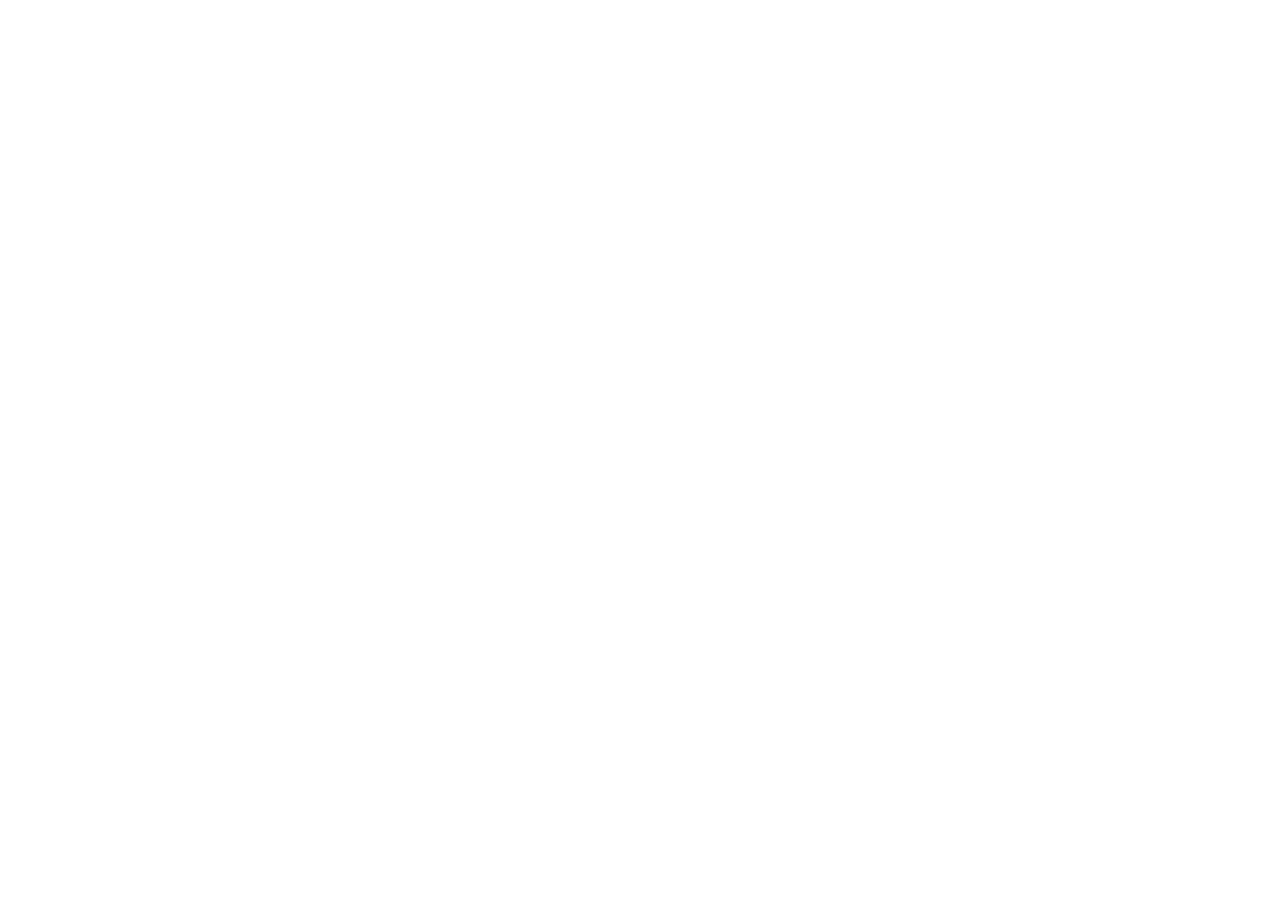
==== hero-hotel.html @ 4ad462f6 "create index" ====
<html lang="en">
<head>
    <meta charset="UTF-8">
    <meta http-equiv="X-UA-Compatible" content="IE=edge">
    <meta name="viewport" content="width=device-width, initial-scale=1.0">
    <link rel="stylesheet" href="https://cdnjs.cloudflare.com/ajax/libs/modern-normalize/1.1.0/modern-normalize.min.css"
    integrity="sha512-wpPYUAdjBVSE4KJnH1VR1HeZfpl1ub8YT/NKx4PuQ5NmX2tKuGu6U/JRp5y+Y8XG2tV+wKQpNHVUX03MfMFn9Q=="
    crossorigin="anonymous" referrerpolicy="no-referrer" />
    <link rel="stylesheet" href="./css/style.css">
    <title>Mimino</title>
</head>
<body>
    
</body>
</html>
---- css/style.css ----
body {
    line-height: 1;
    letter-spacing: 0.03em;
    font-size: 14px;
    font-weight: 400;
}

p,
h1,
h2,
h3 {
    margin: 0;
}

ul {
    margin: 0;
    padding-left: 0;
}

img {
    max-width: 100%;
    display: block;
    height: auto;
}

.container {
    width: 1280px;
    margin: 0 auto;
    padding-left: 85px;
    padding-right: 85px;
}

.hero {
    max-width: 1280px;
    height: 720px;
    background-image: linear-gradient(to right,
            rgba(0, 0, 0, 0.65),
            rgba(0, 0, 0, 0.65)),
            url(../image/bg-hero-index.jpg);
    background-repeat: no-repeat;
    background-size: cover;
    background-position: center;
    margin-left: auto;
    margin-right: auto;
    padding-top: 164px;
}

.title-hero {
    font-family: 'Film P3';
    font-style: normal;
    font-weight: 700;
    font-size: 128px;
    line-height: 138px;
    text-transform: uppercase;    
    letter-spacing: 0.3em;
    color: #FFFFFF;
    margin-bottom: 32px;
    margin: 0 auto;
    text-align: center;
}

.subtitle-hero {
    font-family: 'Montserrat';
    font-style: normal;
    font-weight: 600;
    font-size: 20px;
    line-height: 24px;
    letter-spacing: 0.02em;
    color: #FFFFFF;
    margin-bottom: 64px;
    text-align: center;
}

.heading-hero {
    font-family: 'Times New Roman';
    font-style: normal;
    font-weight: 700;
    font-size: 36px;
    line-height: 41px;
    letter-spacing: 0.05em;
    text-transform: uppercase;
    color: #FFFFFF;
    text-align: center;
}

.hero-button {
    background-color: rgba(0, 0, 0, 0.4);
    font-family: 'Montserrat';
    font-style: normal;
    font-weight: 700;
    font-size: 16px;
    line-height: 20px;
    letter-spacing: 0.02em;    
    color: #F3C653;
    border: 2px solid #FFFFFF;
    border-radius: 25px;
    padding: 14px 35px;
    display: block;
    min-width: 258px;
}

.hero-btn {
    flex-wrap: wrap;
    justify-content: center;
    margin-bottom: 61px;
    margin-right: 0;
    display: flex;
    gap: 60px;
}
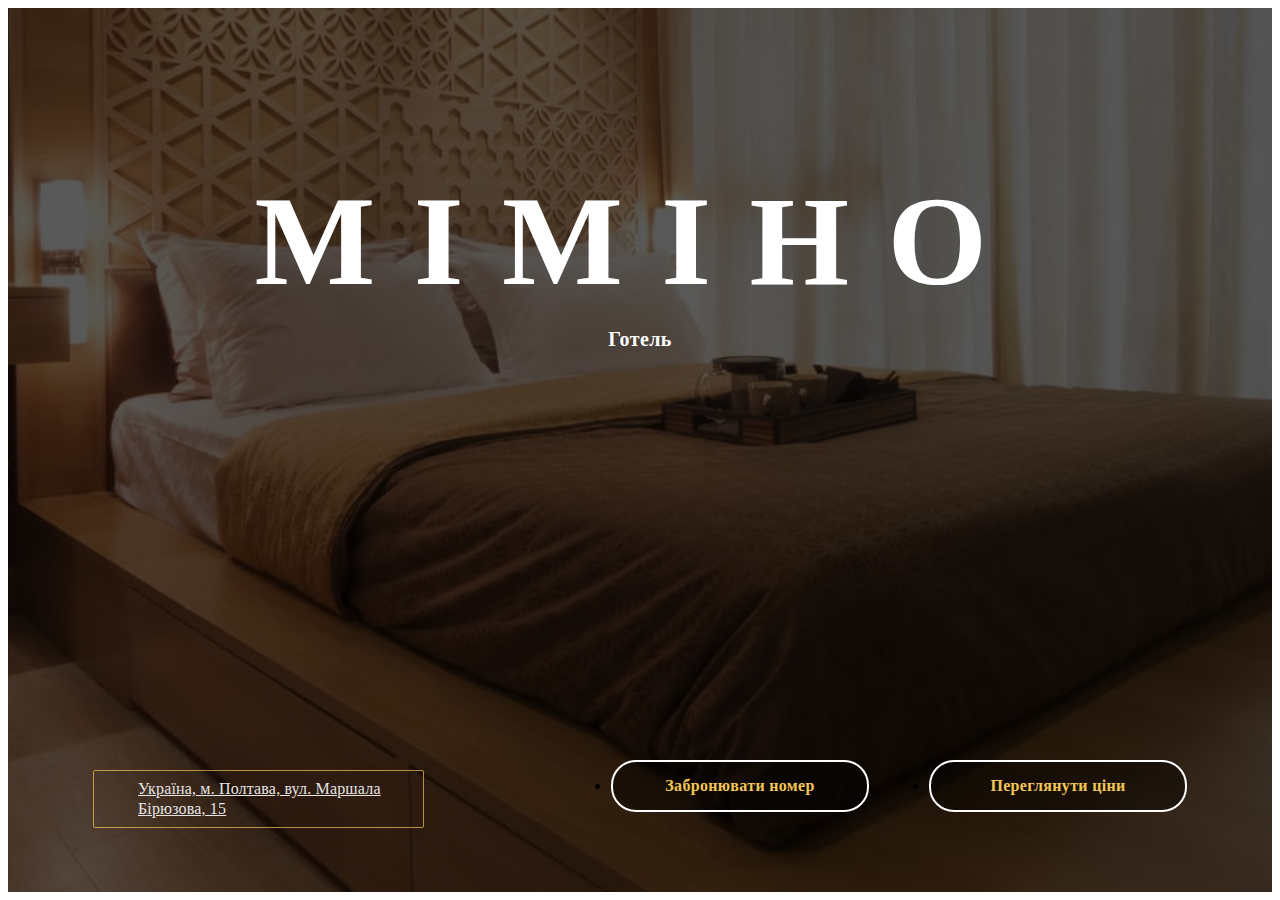
==== commit 160cd30a: "зміна проєкту" ====
--- a/hero-hotel.html
+++ b/hero-hotel.html
@@ -10,6 +10,26 @@
     <title>Mimino</title>
 </head>
 <body>
-    
+    <section class="hero hotel-hero">
+        <div class="container">
+            <h1 class="title-hero">міміно</h1>
+            <h2 class="subtitle-hero">Готель</h2>
+            <div class="maps-address">
+                <a class="map-address" href="https://www.google.com/maps/place/Marshala+Biryuzova+St,+15,+Poltava,+Poltavs'ka+oblast,+36000/@49.599194,34.5265463,17z/data=!4m6!3m5!1s0x40d82601f3347a5f:0x36f3f9aeec44a6a!8m2!3d49.599194!4d34.5265463!16s%2Fg%2F1tggm4y1" 
+                    target="_blank" 
+                    rel="nofollow noopener noreferrer">
+                        <svg class="icon-picture" width="24" height="24">
+                            <use href="../img/sprite-icons.svg#location"></use>
+                        </svg> 
+                        Україна, м. Полтава, вул. Маршала Бірюзова, 15</a>
+            </div>
+            <div class="buttons-hero">
+                <ul class="hero-btn">
+                    <li><button class="hero-button" type="button">Забронювати номер</button></li>
+                    <li><button class="hero-button" type="button">Переглянути ціни</button></li>
+                </ul>
+            </div>
+        </div>
+    </section>
 </body>
 </html>--- a/css/style.css
+++ b/css/style.css
@@ -1,42 +1,16 @@
-body {
-    line-height: 1;
-    letter-spacing: 0.03em;
-    font-size: 14px;
-    font-weight: 400;
-}
-
-p,
-h1,
-h2,
-h3 {
-    margin: 0;
-}
-
-ul {
-    margin: 0;
-    padding-left: 0;
-}
-
-img {
-    max-width: 100%;
-    display: block;
-    height: auto;
-}
-
-.container {
-    width: 1280px;
-    margin: 0 auto;
-    padding-left: 85px;
-    padding-right: 85px;
-}
-
+/* Hero */
 .hero {
+    position: relative;
     max-width: 1280px;
     height: 720px;
+}
+
+.rest-hotel {
+    position: relative;
     background-image: linear-gradient(to right,
             rgba(0, 0, 0, 0.65),
             rgba(0, 0, 0, 0.65)),
-            url(../image/bg-hero-index.jpg);
+        url(../img/bg-hero-index.jpg);
     background-repeat: no-repeat;
     background-size: cover;
     background-position: center;
@@ -45,13 +19,34 @@
     padding-top: 164px;
 }
 
+@media (min-device-pixel-ratio: 2),
+(min-resolution: 192dpi),
+(min-resolution: 2dppx) {
+    .rest-hotel {
+        background-image: linear-gradient(to right,
+                rgba(0, 0, 0, 0.65),
+                rgba(0, 0, 0, 0.65)),
+            url(../img/bg-hero-index@2x.jpg);
+    }
+}
+
+@media (min-device-pixel-ratio: 2),
+(min-resolution: 192dpi),
+(min-resolution: 2dppx) {
+    .rest-hotel {
+        background-image: linear-gradient(to right,
+                rgba(0, 0, 0, 0.65),
+                rgba(0, 0, 0, 0.65)),
+            url(../img/bg-hero-index@3x.jpg);
+    }
+}
+
 .title-hero {
     font-family: 'Film P3';
-    font-style: normal;
     font-weight: 700;
     font-size: 128px;
     line-height: 138px;
-    text-transform: uppercase;    
+    text-transform: uppercase;
     letter-spacing: 0.3em;
     color: #FFFFFF;
     margin-bottom: 32px;
@@ -83,14 +78,19 @@
     text-align: center;
 }
 
+.buttons-hero {
+    position: absolute;
+    bottom: 64px;
+    right: 85px;
+}
+
 .hero-button {
     background-color: rgba(0, 0, 0, 0.4);
     font-family: 'Montserrat';
-    font-style: normal;
     font-weight: 700;
     font-size: 16px;
     line-height: 20px;
-    letter-spacing: 0.02em;    
+    letter-spacing: 0.02em;
     color: #F3C653;
     border: 2px solid #FFFFFF;
     border-radius: 25px;
@@ -99,11 +99,233 @@
     min-width: 258px;
 }
 
+.hero-button:hover {
+    background-color: #FFFFFF;
+}
+
 .hero-btn {
     flex-wrap: wrap;
-    justify-content: center;
-    margin-bottom: 61px;
+    justify-content: end;
     margin-right: 0;
     display: flex;
     gap: 60px;
+}
+
+.map-address {
+    position: relative;
+    font-family: 'Montserrat';
+    font-style: normal;
+    font-weight: 400;
+    font-size: 16px;
+    line-height: 20px;
+    letter-spacing: 0.01em;
+    color: #E5E5E5;
+    border: 1px solid rgba(243, 198, 83, 0.7);
+    border-radius: 2px;
+    width: 285px;
+    padding-top: 8px;
+    padding-bottom: 8px;
+    padding-left: 44px;
+    display: flex;
+    align-items: center;
+    flex-wrap: nowrap;
+}
+
+.maps-address {
+    position: absolute;
+    bottom: 64px;
+    left: 85px;
+}
+
+.icon-picture {
+    position: absolute;
+    top: 16px;
+    left: 10px;
+    fill: #F3C653;
+}
+
+
+
+/* rest-hero bgi */
+
+.rest-hero {
+    position: relative;
+    max-width: 1280px;
+    height: 720px;
+    background-image: linear-gradient(to right,
+            rgba(0, 0, 0, 0.65),
+            rgba(0, 0, 0, 0.65)),
+        url(../img/bg-rest.jpg);
+    background-repeat: no-repeat;
+    background-size: cover;
+    background-position: center;
+    margin-left: auto;
+    margin-right: auto;
+    padding-top: 164px;
+}
+
+@media (min-device-pixel-ratio: 2),
+(min-resolution: 192dpi),
+(min-resolution: 2dppx) {
+    .rest-hero {
+        background-image: linear-gradient(to right,
+                rgba(0, 0, 0, 0.65),
+                rgba(0, 0, 0, 0.65)),
+            url(../img/bg-rest@2x.jpg);
+    }
+}
+
+@media (min-device-pixel-ratio: 2),
+(min-resolution: 192dpi),
+(min-resolution: 2dppx) {
+    .rest-hero {
+        background-image: linear-gradient(to right,
+                rgba(0, 0, 0, 0.65),
+                rgba(0, 0, 0, 0.65)),
+            url(../img/bg-rest@3x.jpg);
+    }
+}
+
+/* hotel-hero */
+.hotel-hero {
+    position: relative;
+    max-width: 1280px;
+    height: 720px;
+    background-image: linear-gradient(to right,
+            rgba(0, 0, 0, 0.65),
+            rgba(0, 0, 0, 0.65)),
+        url(../img/bg-hotel.jpg);
+    background-repeat: no-repeat;
+    background-size: cover;
+    background-position: center;
+    margin-left: auto;
+    margin-right: auto;
+    padding-top: 164px;
+}
+
+@media (min-device-pixel-ratio: 2),
+(min-resolution: 192dpi),
+(min-resolution: 2dppx) {
+    .hotel-hero {
+        background-image: linear-gradient(to right,
+                rgba(0, 0, 0, 0.65),
+                rgba(0, 0, 0, 0.65)),
+            url(../img/bg-hotel@2x.jpg);
+    }
+}
+
+@media (min-device-pixel-ratio: 2),
+(min-resolution: 192dpi),
+(min-resolution: 2dppx) {
+    .hotel-hero {
+        background-image: linear-gradient(to right,
+                rgba(0, 0, 0, 0.65),
+                rgba(0, 0, 0, 0.65)),
+            url(../img/bg-hotel@3x.jpg);
+    }
+}
+
+/* room-hero */
+.room-hero {
+    position: relative;
+    max-width: 1280px;
+    height: 720px;
+    background-image: url(../img/bg-hotel.jpg);
+    background-repeat: no-repeat;
+    background-size: cover;
+    background-position: center;
+    margin-left: auto;
+    margin-right: auto;
+    padding-top: 524px;
+    padding-left: 85px;
+    margin-bottom: 24px;
+    /* padding-top: 164px; */
+}
+
+@media (min-device-pixel-ratio: 2),
+(min-resolution: 192dpi),
+(min-resolution: 2dppx) {
+    .room-hero {
+        background-image: url(../img/bg-hotel@2x.jpg);
+    }
+}
+
+@media (min-device-pixel-ratio: 2),
+(min-resolution: 192dpi),
+(min-resolution: 2dppx) {
+    .room-hero {
+        background-image: url(../img/bg-hotel@3x.jpg);
+    }
+}
+
+.title-room {
+    font-family: 'Times New Roman';
+    font-style: normal;
+    font-weight: 700;
+    font-size: 36px;
+    line-height: 41px;
+    letter-spacing: 0.05em;
+    color: #FFFFFF;
+    margin-bottom: 24px;
+}
+
+.text-room {
+    max-width: 400px;
+    /* height: 83px; */
+    font-family: 'Montserrat';
+    font-style: normal;
+    font-weight: 700;
+    font-size: 16px;
+    line-height: 20px;
+    letter-spacing: 0.02em;
+    color: #FFFFFF;
+}
+
+.room-btn {
+    position: absolute;
+    right: 85px;
+    bottom: 66px;
+    font-family: 'Montserrat';
+    font-style: normal;
+    font-weight: 700;
+    font-size: 16px;
+    line-height: 20px;
+    letter-spacing: 0.02em;
+    color: #F3C653;
+    background-color: rgba(0, 0, 0, 0.4);
+    padding-top: 14px;
+    padding-right: 35px;
+    padding-left: 35px;
+    padding-bottom: 14px;
+    /* width: 232px; */
+    border: 2px solid #FFFFFF;
+    border-radius: 25px;
+}
+
+.room-btn:hover {
+    background-color: #FFFFFF;
+}
+
+.right-svg {
+    position: absolute;
+    top: 412px;
+    right: 85px;
+    background: rgba(0, 0, 0, 0.65);
+    fill: #FFFFFF;
+}
+
+.right-svg:hover {
+    fill: #F3C653;
+}
+
+.left-svg {
+    position: absolute;
+    top: 412px;
+    left: 85px;
+    background: rgba(0, 0, 0, 0.65);
+    fill: #FFFFFF;
+}
+
+.left-svg:hover {
+    fill: #F3C653;
 }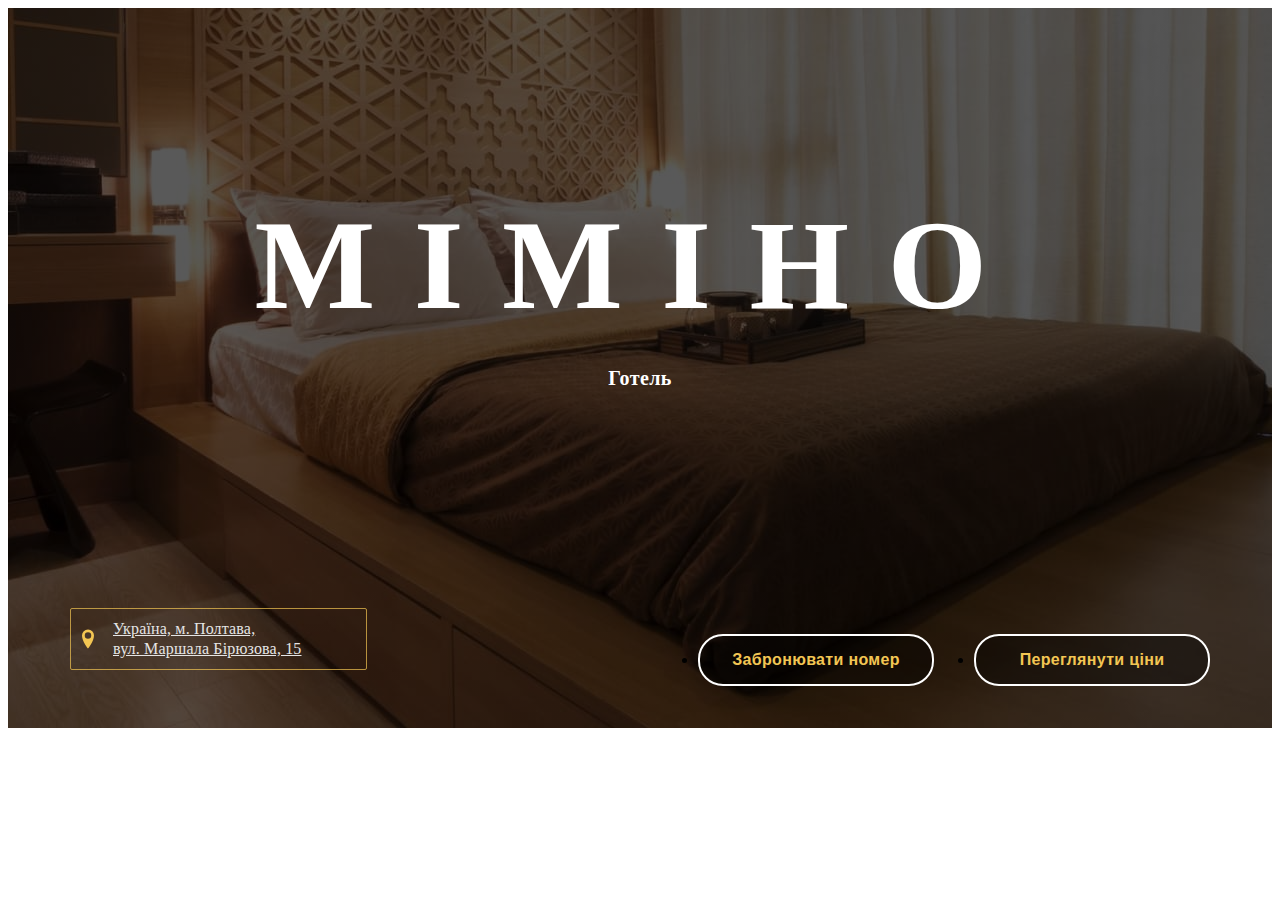
==== commit f213cace: "ааа" ====
--- a/hero-hotel.html
+++ b/hero-hotel.html
@@ -12,22 +12,23 @@
 <body>
     <section class="hero hotel-hero">
         <div class="container">
-            <h1 class="title-hero">міміно</h1>
+            <div class="sub-container">
+                <h1 class="title-hero">міміно</h1>
             <h2 class="subtitle-hero">Готель</h2>
-            <div class="maps-address">
-                <a class="map-address" href="https://www.google.com/maps/place/Marshala+Biryuzova+St,+15,+Poltava,+Poltavs'ka+oblast,+36000/@49.599194,34.5265463,17z/data=!4m6!3m5!1s0x40d82601f3347a5f:0x36f3f9aeec44a6a!8m2!3d49.599194!4d34.5265463!16s%2Fg%2F1tggm4y1" 
-                    target="_blank" 
-                    rel="nofollow noopener noreferrer">
-                        <svg class="icon-picture" width="24" height="24">
-                            <use href="../img/sprite-icons.svg#location"></use>
-                        </svg> 
-                        Україна, м. Полтава, вул. Маршала Бірюзова, 15</a>
+            
+                <div class="buttons-hero">
+                <ul class="hero-btn hotel-btns">
+                    <li><button class="button-primary hero-button" type="button">Забронювати номер</button></li>
+                    <li><button class="button-primary hero-button" type="button">Переглянути ціни</button></li>
+                </ul>
             </div>
-            <div class="buttons-hero">
-                <ul class="hero-btn">
-                    <li><button class="hero-button" type="button">Забронювати номер</button></li>
-                    <li><button class="hero-button" type="button">Переглянути ціни</button></li>
-                </ul>
+            <a class="map-address" href="https://www.google.com/maps/place/Marshala+Biryuzova+St,+15,+Poltava,+Poltavs'ka+oblast,+36000/@49.599194,34.5265463,17z/data=!4m6!3m5!1s0x40d82601f3347a5f:0x36f3f9aeec44a6a!8m2!3d49.599194!4d34.5265463!16s%2Fg%2F1tggm4y1"
+            target="_blank"
+            rel="nofollow noopener noreferrer">
+            <svg class="icon-picture" width="24" height="24">
+                <use href="./img/symbol-defs.svg#location"></use>
+            </svg>Україна, м. Полтава,<br> вул. Маршала Бірюзова, 15</a>
+        
             </div>
         </div>
     </section>
--- a/css/style.css
+++ b/css/style.css
@@ -1,172 +1,465 @@
-/* Hero */
+.rest-hotel {
+    width: 100%;
+    background-image: linear-gradient(to right,
+            rgba(0, 0, 0, 0.65),
+            rgba(0, 0, 0, 0.65)),
+        url(../img/bg-hero-index-mob.jpg);
+    background-repeat: no-repeat;
+    background-size: cover;
+    background-position: center;
+    margin-left: auto;
+    margin-right: auto;
+}
+
+@media (min-device-pixel-ratio: 2),
+(min-resolution: 192dpi),
+(min-resolution: 2dppx) {
+    .rest-hotel {
+        background-image: linear-gradient(to right,
+                rgba(0, 0, 0, 0.65),
+                rgba(0, 0, 0, 0.65)),
+            url(../img/bg-hero-index-mob@2x.jpg);
+    }
+}
+
+@media (min-device-pixel-ratio: 2),
+(min-resolution: 288dpi),
+(min-resolution: 2dppx) {
+    .rest-hotel {
+        background-image: linear-gradient(to right,
+                rgba(0, 0, 0, 0.65),
+                rgba(0, 0, 0, 0.65)),
+            url(../img/bg-hero-index-mob@3x.jpg);
+    }
+}
+.rest-hero {
+    width: 100%;
+    background-image: linear-gradient(to right,
+            rgba(0, 0, 0, 0.65),
+            rgba(0, 0, 0, 0.65)),
+        url(../img/bg-rest-mob.jpg);
+    background-repeat: no-repeat;
+    background-size: cover;
+    background-position: center;
+    margin-left: auto;
+    margin-right: auto;
+}
+
+@media (min-device-pixel-ratio: 2),
+(min-resolution: 192dpi),
+(min-resolution: 2dppx) {
+    .rest-hero {
+        background-image: linear-gradient(to right,
+                rgba(0, 0, 0, 0.65),
+                rgba(0, 0, 0, 0.65)),
+            url(../img/bg-rest-mob@2x.jpg);
+    }
+}
+
+@media (min-device-pixel-ratio: 2),
+(min-resolution: 288dpi),
+(min-resolution: 2dppx) {
+    .rest-hero {
+        background-image: linear-gradient(to right,
+                rgba(0, 0, 0, 0.65),
+                rgba(0, 0, 0, 0.65)),
+            url(../img/bg-rest-mob@3x.jpg);
+    }
+}
+.hotel-hero {
+    width: 100%;
+    background-image: linear-gradient(to right,
+            rgba(0, 0, 0, 0.65),
+            rgba(0, 0, 0, 0.65)),
+        url(../img/bg-hotel-mob.jpg);
+    background-repeat: no-repeat;
+    background-size: cover;
+    background-position: center;
+    margin-left: auto;
+    margin-right: auto;
+}
+
+@media (min-device-pixel-ratio: 2),
+(min-resolution: 192dpi),
+(min-resolution: 2dppx) {
+    .hotel-hero {
+        background-image: linear-gradient(to right,
+                rgba(0, 0, 0, 0.65),
+                rgba(0, 0, 0, 0.65)),
+            url(../img/bg-hotel-mob@2x.jpg);
+    }
+}
+
+@media (min-device-pixel-ratio: 2),
+(min-resolution: 288dpi),
+(min-resolution: 2dppx) {
+    .hotel-hero {
+        background-image: linear-gradient(to right,
+                rgba(0, 0, 0, 0.65),
+                rgba(0, 0, 0, 0.65)),
+            url(../img/bg-hotel-mob@3x.jpg);
+    }
+}
 .hero {
+    height: 740px;
+    /* background-position: 50%; */
+    background-repeat: no-repeat;
+    background-size: cover;
+    margin-left: auto;
+    margin-right: auto;
+    /* padding-bottom: 20px; */
+}
+.container {
+    width: 414px;
+    margin: 0 auto;
+    padding: 0 15px;
+}
+.sub-container {
     position: relative;
-    max-width: 1280px;
-    height: 720px;
-}
-
+}
+.title-hero {
+    letter-spacing: .3em;
+    text-transform: uppercase;
+    color: #fff;
+    max-width: 303px;
+    margin: 0 auto;
+    padding-top: 181px;
+    font-family: Film P3;
+    font-size: 96px;
+    font-weight: 700;
+    line-height: 1.07;
+}
+.subtitle-hero {
+    text-align: center;
+    letter-spacing: .02em;
+    color: #fff;
+    margin-top: 24px;
+    margin-bottom: 40px;
+    font-size: 16px;
+    font-weight: 600;
+    line-height: 1.25;
+}
+.heading-hero {
+    text-align: center;
+    letter-spacing: .05em;
+    text-transform: uppercase;
+    letter-spacing: .05em;
+    text-transform: uppercase;
+    color: #fff;
+    margin-bottom: 113px;
+    font-family: Times New Roman;
+    font-size: 32px;
+    font-style: normal;
+    font-weight: 700;
+    line-height: 1.16;
+}
+.hero-btn {
+        display: flex;
+        flex-direction: column;
+        gap: 40px;
+        margin: 0;
+}
+.buttons-hero {
+    flex-wrap: wrap;
+    justify-content: center;
+    margin-bottom: 102px;
+    margin-right: 0;
+    display: flex;
+    /* gap: 24px; */
+}
+.button-primary:not(:last-child) {
+    margin-bottom: 24px;
+}
+.button-primary,
+.button-secondary {
+    cursor: pointer;
+    min-width: 236px;
+    text-align: center;
+    letter-spacing: .02em;
+    color: #f3c653;
+    letter-spacing: .02em;
+    color: #f3c653;
+    background-color: rgba(0, 0, 0, .4);
+    border: 2px solid #fff;
+    border-radius: 25px;
+    padding: 14px 21px;
+    font-family: Montserrat, sans-serif;
+    font-size: 16px;
+    font-weight: 700;
+    line-height: 1.25;
+    transition: background-color .25s cubic-bezier(.4, 0, .2, 1);
+    display: inline-block;
+}
+.hero-button:hover {
+    background-color: #FFFFFF;
+}
+.hotel-btns {
+    margin-top: 138px;
+}
+.map-address {
+    width: 210px;
+    height: 47px;
+    letter-spacing: .01em;
+    color: #e5e5e5;
+    border: 1px solid rgba(243, 198, 83, .7);
+    border-radius: 2px;
+    flex-wrap: nowrap;
+    align-items: center;
+    margin-left: auto;
+    padding: 2px 5px;
+    font-size: 12px;
+    font-weight: 400;
+    line-height: 1.25;
+    display: flex;
+    position: absolute;
+    top: 64px;
+    left: 175px;
+}
+.icon-picture {
+    fill: #f3c653;
+    margin-right: 13px;
+}
+
+/* mob */
+@media (min-width: 414px) {
+    .container {
+        width: 414px;margin-right: auto;
+        margin-left: auto;
+        margin: 0 auto;
+        padding-right: 15px;
+        padding-left: 15px;
+    }
+}
+/* tab */
+
+@media screen and (min-width:1024px) {
+    .container {
+        width: 960px;
+    
+    }
+    .hero {
+        height: 720px;
+        /* padding-top: 188px; */
+    }
+    .sub-container {
+        /* max-width: 960px; */
+    position: relative;
+    }
+        .rest-hotel {
+            width: 100%;
+            background-image: linear-gradient(to right,
+                    rgba(0, 0, 0, 0.65),
+                    rgba(0, 0, 0, 0.65)),
+                url(../img/bg-hero-index-tab.jpg);
+            background-repeat: no-repeat;
+            background-size: cover;
+            background-position: center;
+            margin-left: auto;
+            margin-right: auto;
+        }
+    
+        @media (min-device-pixel-ratio: 2),
+        (min-resolution: 192dpi),
+        (min-resolution: 2dppx) {
+            .rest-hotel {
+                background-image: linear-gradient(to right,
+                        rgba(0, 0, 0, 0.65),
+                        rgba(0, 0, 0, 0.65)),
+                    url(../img/bg-hero-index-tab@2x.jpg);
+            }
+        }
+    
+        @media (min-device-pixel-ratio: 2),
+        (min-resolution: 288dpi),
+        (min-resolution: 2dppx) {
+            .rest-hotel {
+                background-image: linear-gradient(to right,
+                        rgba(0, 0, 0, 0.65),
+                        rgba(0, 0, 0, 0.65)),
+                    url(../img/bg-hero-index-tab@3x.jpg);
+            }
+        }
+
+
+
+
+                .rest-hero {
+                    width: 100%;
+                    background-image: linear-gradient(to right,
+                            rgba(0, 0, 0, 0.65),
+                            rgba(0, 0, 0, 0.65)),
+                        url(../img/bg-rest-tab.jpg);
+                    background-repeat: no-repeat;
+                    background-size: cover;
+                    background-position: center;
+                    margin-left: auto;
+                    margin-right: auto;
+                }
+        
+                @media (min-device-pixel-ratio: 2),
+                (min-resolution: 192dpi),
+                (min-resolution: 2dppx) {
+                    .rest-hero {
+                        background-image: linear-gradient(to right,
+                                rgba(0, 0, 0, 0.65),
+                                rgba(0, 0, 0, 0.65)),
+                            url(../img/bg-rest-tab@2x.jpg);
+                    }
+                }
+        
+                @media (min-device-pixel-ratio: 2),
+                (min-resolution: 288dpi),
+                (min-resolution: 2dppx) {
+                    .rest-hero {
+                        background-image: linear-gradient(to right,
+                                rgba(0, 0, 0, 0.65),
+                                rgba(0, 0, 0, 0.65)),
+                            url(../img/bg-rest-tab@3x.jpg);
+                    }
+                }
+                                .hotel-hero {
+                                    width: 100%;
+                                    background-image: linear-gradient(to right,
+                                            rgba(0, 0, 0, 0.65),
+                                            rgba(0, 0, 0, 0.65)),
+                                        url(../img/bg-hotel-tab.jpg);
+                                    background-repeat: no-repeat;
+                                    background-size: cover;
+                                    background-position: center;
+                                    margin-left: auto;
+                                    margin-right: auto;
+                                }
+                
+                                @media (min-device-pixel-ratio: 2),
+                                (min-resolution: 192dpi),
+                                (min-resolution: 2dppx) {
+                                    .hotel-hero {
+                                        background-image: linear-gradient(to right,
+                                                rgba(0, 0, 0, 0.65),
+                                                rgba(0, 0, 0, 0.65)),
+                                            url(../img/bg-hotel-tab@2x.jpg);
+                                    }
+                                }
+                
+                                @media (min-device-pixel-ratio: 2),
+                                (min-resolution: 288dpi),
+                                (min-resolution: 2dppx) {
+                                    .hotel-hero {
+                                        background-image: linear-gradient(to right,
+                                                rgba(0, 0, 0, 0.65),
+                                                rgba(0, 0, 0, 0.65)),
+                                            url(../img/bg-hotel-tab@3x.jpg);
+                                    }
+                                }
+.title-hero {
+    margin-bottom: 16px;
+    padding-top: 188px;
+    font-size: 128px;
+        line-height: 138px;
+        margin-bottom: 16px;
+        max-width: 960px;
+        text-align: center;
+}
+.subtitle-hero {
+    margin-bottom: 56px;
+    font-size: 20px;
+        line-height: 24px;
+        margin-bottom: 56px;
+}
+.heading-hero {
+    
+    font-size: 36px;
+        line-height: 41px;
+        margin-bottom: 137px;
+}
+.buttons-hero {
+    margin-bottom: 64px;
+    /* display: flex; */
+    /* flex-direction: row; */
+}
+.hero-btn {flex-direction: row;
+    flex-wrap: nowrap;
+        justify-content: end;
+        gap: 40px;
+        margin-bottom: 0;
+        margin-left: auto;
+}
+.map-address {
+        width: 285px;
+            height: 56px;
+            top: 600px;
+            font-size: 16px;
+            line-height: 20px;
+            left: 0;
+}
+.hotel-btns {
+    margin-top: 180px;
+}
+
+}
+
+
+
+/* desktop */
+@media screen and (min-width: 1280px) {
+    .container {
+        width: 1140px;
+        padding-right: 15px;
+        padding-left: 15px;
+        margin: auto;
+    }
 .rest-hotel {
+    /* position: relative; */
+    background-image: linear-gradient(to right,
+            rgba(0, 0, 0, 0.65),
+            rgba(0, 0, 0, 0.65)),
+        url(../img/bg-hero-index.jpg);
+    background-repeat: no-repeat;
+    background-size: cover;
+    background-position: center;
+    margin-left: auto;
+    margin-right: auto;
+}
+
+@media (min-device-pixel-ratio: 2),
+(min-resolution: 192dpi),
+(min-resolution: 2dppx) {
+    .rest-hotel {
+        background-image: linear-gradient(to right,
+                rgba(0, 0, 0, 0.65),
+                rgba(0, 0, 0, 0.65)),
+            url(../img/bg-hero-index@2x.jpg);
+    }
+}
+
+@media (min-device-pixel-ratio: 2),
+(min-resolution: 288dpi),
+(min-resolution: 2dppx) {
+    .rest-hotel {
+        background-image: linear-gradient(to right,
+                rgba(0, 0, 0, 0.65),
+                rgba(0, 0, 0, 0.65)),
+            url(../img/bg-hero-index@3x.jpg);
+    }
+}
+
+
+.rest-herol {
     position: relative;
     background-image: linear-gradient(to right,
             rgba(0, 0, 0, 0.65),
             rgba(0, 0, 0, 0.65)),
-        url(../img/bg-hero-index.jpg);
+        url(../img/bg-rest.jpg);
     background-repeat: no-repeat;
     background-size: cover;
     background-position: center;
     margin-left: auto;
     margin-right: auto;
-    padding-top: 164px;
 }
 
 @media (min-device-pixel-ratio: 2),
 (min-resolution: 192dpi),
 (min-resolution: 2dppx) {
-    .rest-hotel {
-        background-image: linear-gradient(to right,
-                rgba(0, 0, 0, 0.65),
-                rgba(0, 0, 0, 0.65)),
-            url(../img/bg-hero-index@2x.jpg);
-    }
-}
-
-@media (min-device-pixel-ratio: 2),
-(min-resolution: 192dpi),
-(min-resolution: 2dppx) {
-    .rest-hotel {
-        background-image: linear-gradient(to right,
-                rgba(0, 0, 0, 0.65),
-                rgba(0, 0, 0, 0.65)),
-            url(../img/bg-hero-index@3x.jpg);
-    }
-}
-
-.title-hero {
-    font-family: 'Film P3';
-    font-weight: 700;
-    font-size: 128px;
-    line-height: 138px;
-    text-transform: uppercase;
-    letter-spacing: 0.3em;
-    color: #FFFFFF;
-    margin-bottom: 32px;
-    margin: 0 auto;
-    text-align: center;
-}
-
-.subtitle-hero {
-    font-family: 'Montserrat';
-    font-style: normal;
-    font-weight: 600;
-    font-size: 20px;
-    line-height: 24px;
-    letter-spacing: 0.02em;
-    color: #FFFFFF;
-    margin-bottom: 64px;
-    text-align: center;
-}
-
-.heading-hero {
-    font-family: 'Times New Roman';
-    font-style: normal;
-    font-weight: 700;
-    font-size: 36px;
-    line-height: 41px;
-    letter-spacing: 0.05em;
-    text-transform: uppercase;
-    color: #FFFFFF;
-    text-align: center;
-}
-
-.buttons-hero {
-    position: absolute;
-    bottom: 64px;
-    right: 85px;
-}
-
-.hero-button {
-    background-color: rgba(0, 0, 0, 0.4);
-    font-family: 'Montserrat';
-    font-weight: 700;
-    font-size: 16px;
-    line-height: 20px;
-    letter-spacing: 0.02em;
-    color: #F3C653;
-    border: 2px solid #FFFFFF;
-    border-radius: 25px;
-    padding: 14px 35px;
-    display: block;
-    min-width: 258px;
-}
-
-.hero-button:hover {
-    background-color: #FFFFFF;
-}
-
-.hero-btn {
-    flex-wrap: wrap;
-    justify-content: end;
-    margin-right: 0;
-    display: flex;
-    gap: 60px;
-}
-
-.map-address {
-    position: relative;
-    font-family: 'Montserrat';
-    font-style: normal;
-    font-weight: 400;
-    font-size: 16px;
-    line-height: 20px;
-    letter-spacing: 0.01em;
-    color: #E5E5E5;
-    border: 1px solid rgba(243, 198, 83, 0.7);
-    border-radius: 2px;
-    width: 285px;
-    padding-top: 8px;
-    padding-bottom: 8px;
-    padding-left: 44px;
-    display: flex;
-    align-items: center;
-    flex-wrap: nowrap;
-}
-
-.maps-address {
-    position: absolute;
-    bottom: 64px;
-    left: 85px;
-}
-
-.icon-picture {
-    position: absolute;
-    top: 16px;
-    left: 10px;
-    fill: #F3C653;
-}
-
-
-
-/* rest-hero bgi */
-
-.rest-hero {
-    position: relative;
-    max-width: 1280px;
-    height: 720px;
-    background-image: linear-gradient(to right,
-            rgba(0, 0, 0, 0.65),
-            rgba(0, 0, 0, 0.65)),
-        url(../img/bg-rest.jpg);
-    background-repeat: no-repeat;
-    background-size: cover;
-    background-position: center;
-    margin-left: auto;
-    margin-right: auto;
-    padding-top: 164px;
-}
-
-@media (min-device-pixel-ratio: 2),
-(min-resolution: 192dpi),
-(min-resolution: 2dppx) {
     .rest-hero {
         background-image: linear-gradient(to right,
                 rgba(0, 0, 0, 0.65),
@@ -176,7 +469,7 @@
 }
 
 @media (min-device-pixel-ratio: 2),
-(min-resolution: 192dpi),
+(min-resolution: 288dpi),
 (min-resolution: 2dppx) {
     .rest-hero {
         background-image: linear-gradient(to right,
@@ -186,11 +479,8 @@
     }
 }
 
-/* hotel-hero */
 .hotel-hero {
     position: relative;
-    max-width: 1280px;
-    height: 720px;
     background-image: linear-gradient(to right,
             rgba(0, 0, 0, 0.65),
             rgba(0, 0, 0, 0.65)),
@@ -200,7 +490,6 @@
     background-position: center;
     margin-left: auto;
     margin-right: auto;
-    padding-top: 164px;
 }
 
 @media (min-device-pixel-ratio: 2),
@@ -215,7 +504,7 @@
 }
 
 @media (min-device-pixel-ratio: 2),
-(min-resolution: 192dpi),
+(min-resolution: 288dpi),
 (min-resolution: 2dppx) {
     .hotel-hero {
         background-image: linear-gradient(to right,
@@ -225,107 +514,27 @@
     }
 }
 
-/* room-hero */
-.room-hero {
-    position: relative;
-    max-width: 1280px;
-    height: 720px;
-    background-image: url(../img/bg-hotel.jpg);
-    background-repeat: no-repeat;
-    background-size: cover;
-    background-position: center;
-    margin-left: auto;
-    margin-right: auto;
-    padding-top: 524px;
-    padding-left: 85px;
-    margin-bottom: 24px;
-    /* padding-top: 164px; */
-}
-
-@media (min-device-pixel-ratio: 2),
-(min-resolution: 192dpi),
-(min-resolution: 2dppx) {
-    .room-hero {
-        background-image: url(../img/bg-hotel@2x.jpg);
-    }
-}
-
-@media (min-device-pixel-ratio: 2),
-(min-resolution: 192dpi),
-(min-resolution: 2dppx) {
-    .room-hero {
-        background-image: url(../img/bg-hotel@3x.jpg);
-    }
-}
-
-.title-room {
-    font-family: 'Times New Roman';
-    font-style: normal;
-    font-weight: 700;
-    font-size: 36px;
-    line-height: 41px;
-    letter-spacing: 0.05em;
-    color: #FFFFFF;
-    margin-bottom: 24px;
-}
-
-.text-room {
-    max-width: 400px;
-    /* height: 83px; */
-    font-family: 'Montserrat';
-    font-style: normal;
-    font-weight: 700;
+ .title-hero {
+    margin-bottom: 32px;
+}
+
+.subtitle-hero {
+    margin-bottom: 64px;
+}
+
+.heading-hero {
+    margin-bottom: 115px;
+}
+
+.sub-hotel {
+    margin-bottom: 199px;
+}
+.map-address {
+    top: 600px;
     font-size: 16px;
     line-height: 20px;
-    letter-spacing: 0.02em;
-    color: #FFFFFF;
-}
-
-.room-btn {
-    position: absolute;
-    right: 85px;
-    bottom: 66px;
-    font-family: 'Montserrat';
-    font-style: normal;
-    font-weight: 700;
-    font-size: 16px;
-    line-height: 20px;
-    letter-spacing: 0.02em;
-    color: #F3C653;
-    background-color: rgba(0, 0, 0, 0.4);
-    padding-top: 14px;
-    padding-right: 35px;
-    padding-left: 35px;
-    padding-bottom: 14px;
-    /* width: 232px; */
-    border: 2px solid #FFFFFF;
-    border-radius: 25px;
-}
-
-.room-btn:hover {
-    background-color: #FFFFFF;
-}
-
-.right-svg {
-    position: absolute;
-    top: 412px;
-    right: 85px;
-    background: rgba(0, 0, 0, 0.65);
-    fill: #FFFFFF;
-}
-
-.right-svg:hover {
-    fill: #F3C653;
-}
-
-.left-svg {
-    position: absolute;
-    top: 412px;
-    left: 85px;
-    background: rgba(0, 0, 0, 0.65);
-    fill: #FFFFFF;
-}
-
-.left-svg:hover {
-    fill: #F3C653;
-}+}
+
+
+}
+
